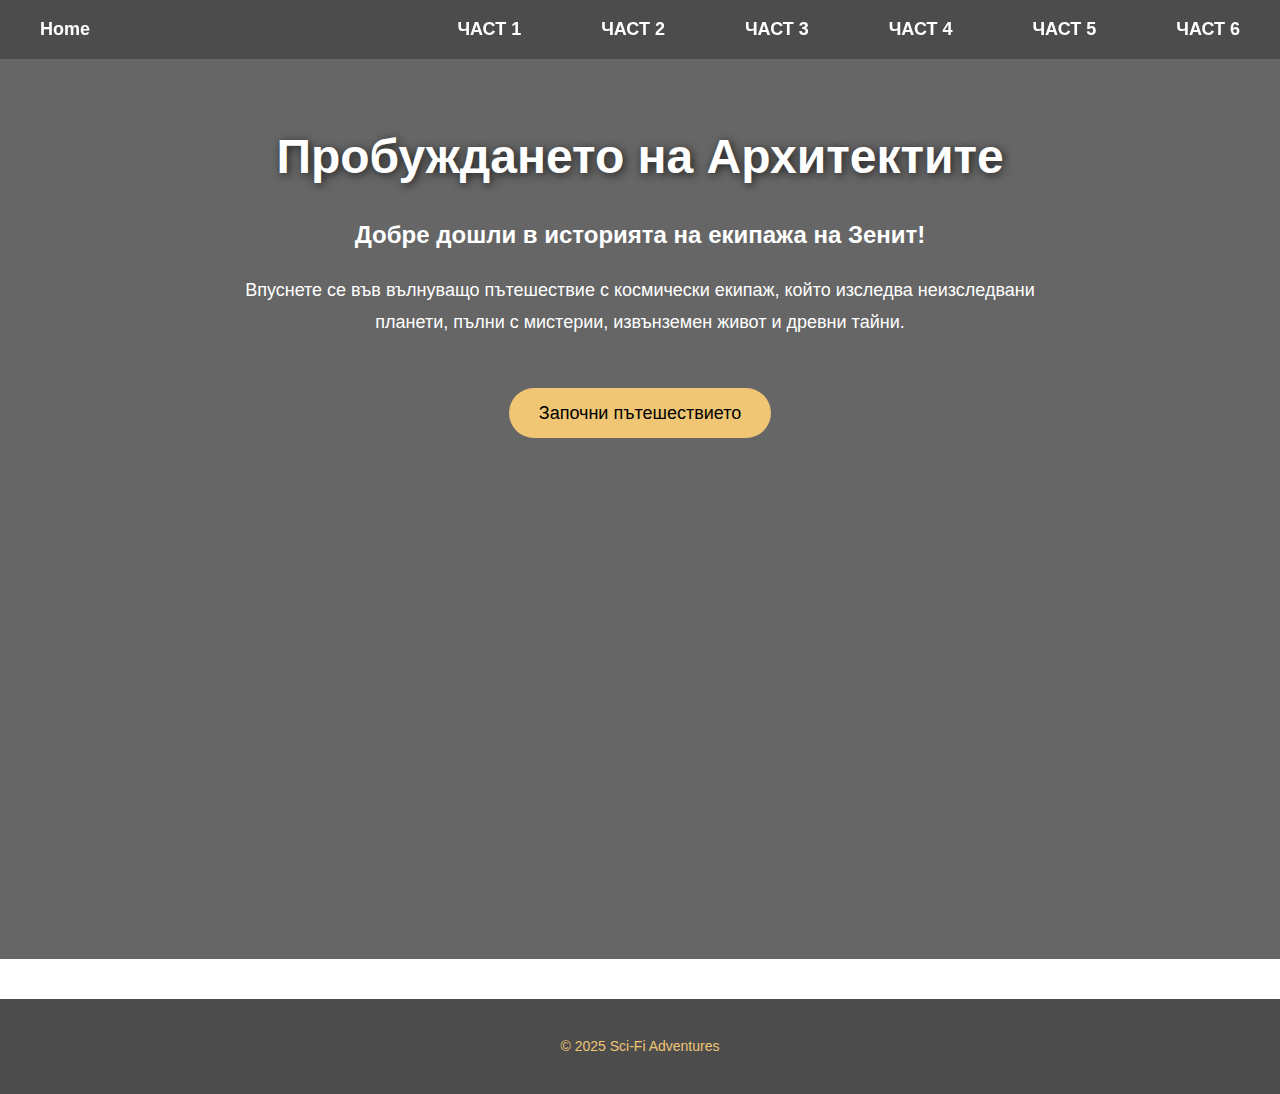
==== index.html @ dac7499a "Website" ====
<!DOCTYPE html>
<html lang="en">
<head>
    <meta charset="UTF-8">
    <meta name="viewport" content="width=device-width, initial-scale=1.0">
    <title>Sci-Fi Planet Exploration Story</title>
    <link rel="stylesheet" href="style.css">
</head>
<body class="background-index">
    <nav>
        <ul>
            <li class="home-button"><a href="index.html">Home</a></li>
            <li><a href="partOne.html">ЧАСТ 1</a></li>
            <li><a href="partTwo.html">ЧАСТ 2</a></li>
            <li><a href="partThree.html">ЧАСТ 3</a></li>
            <li><a href="partFour.html">ЧАСТ 4</a></li>
            <li><a href="partFive.html">ЧАСТ 5</a></li>
            <li><a href="partSix.html">ЧАСТ 6</a></li>
        </ul>
    </nav>

    <main class="hero">
        <h1>Пробуждането на Архитектите</h1>
        <h2>Добре дошли в историята на екипажа на Зенит!</h2>
        <p>Впуснете се във вълнуващо пътешествие с космически екипаж, който изследва неизследвани планети, пълни с мистерии, извънземен живот и древни тайни.</p>
        <div class="next-button-container">
            <a href="partone.html" class="next-button">Започни пътешествието</a>
        </div>
    </main>

    <footer>
        <p>&copy; 2025 Sci-Fi Adventures</p>
    </footer>
</body>
</html>
---- style.css ----
* {
    margin: 0;
    padding: 0;
    box-sizing: border-box;
}

/* Default styles */
body {
    font-family: 'Arial', sans-serif;
    color: white;
    line-height: 1.6;
    scroll-behavior: smooth;
    background-size: cover;
    background-position: center;
    background-attachment: fixed;
}

/* Part One Background */
.background-index {
    background-image: url('images/index1.jpg') !important; 
}
.background-partOne {
    background-image: url('images/erebos-9.jpg'); 
}

/* Part Two Background */
.background-partTwo {
    background-image: url('images/ship1.jpg');
}

/* Part Three Background */
.background-partThree {
    background-image: url('images/colony1.jpg');
}
.background-partFive {
    background-image: url('images/alien_city2.jpg');
}

/* Nav bar */
nav {
    background: rgba(0, 0, 0, 0.7);
    position: sticky;
    top: 0;
    padding: 15px 0;
    z-index: 10;
    width: 100%;
    box-sizing: border-box;
}

nav ul {
    display: flex;
    justify-content: center;
    list-style-type: none;
}

nav ul li {
    margin: 0 20px;
}

nav ul li a {
    color: white;
    text-decoration: none;
    font-size: 18px;
    padding: 10px 20px;
    border-radius: 5px;
    transition: background 0.3s ease;
    font-weight: bold;
}

nav ul li a:hover {
    background: #f0c674;
    color: black;
}


nav ul .home-button {
    margin-right: auto; /* Pushes it to the left */
    margin-left: 20px;
}
/* Main content area */
main {
    padding: 40px 20px;
    text-align: center;
    background: rgba(0, 0, 0, 0.6); /* Dark background overlay */
    background-size: cover;
    background-position: center;
    background-attachment: fixed;
    min-height: 100vh;
    display: flex;
    flex-direction: column;
    justify-content: flex-start; /* Align content to the top */
    align-items: center;
}
/* Character Portraits */
.character-portraits {
    display: flex;
    justify-content: center;
    gap: 30px;
    margin-top: 10px;
    margin-bottom: 40px;
}

.character {
    display: flex;
    flex-direction: column;
    align-items: center;
}

.character-name {
    font-size: 18px;
    font-weight: bold;
    color: #f0c674;
    margin-bottom: 8px;
}

/* Special effect for corrupted AI name */
.character-name.corrupted {
    color: #ff3b3b;
    text-shadow: 0px 0px 8px red;
    animation: glitchText 1s infinite;
}

/* Character circle for portraits */
.circle {
    width: 120px;
    height: 120px;
    border-radius: 50%;
    overflow: hidden;
    border: 5px solid #f0c674;
    display: flex;
    align-items: center;
    justify-content: center;
    transition: transform 0.3s ease, box-shadow 0.3s ease;
}

.circle img {
    width: 100%;
    height: 150%;
    object-fit: cover;
    object-position: top;
    border-radius: 50%;
}

.circle:hover {
    transform: scale(1.1);
    box-shadow: 0 0 15px rgba(240, 198, 116, 0.8);
}

/* Special effect for corrupted AI */
.corrupted-ai {
    border: 5px solid #ff3b3b;
    box-shadow: 0px 0px 15px red;
    animation: glitchEffect 0.5s infinite;
}

/* Glitch effect animations */
@keyframes glitchEffect {
    0% { transform: translateX(0); }
    25% { transform: translateX(2px); }
    50% { transform: translateX(-2px); }
    75% { transform: translateX(2px); }
    100% { transform: translateX(0); }
}

@keyframes glitchText {
    0% { transform: skewX(0deg); }
    20% { transform: skewX(10deg); }
    40% { transform: skewX(-10deg); }
    60% { transform: skewX(10deg); }
    80% { transform: skewX(-10deg); }
    100% { transform: skewX(0deg); }
}

/* Heading and Paragraph */
h1 {
    font-size: 50px;
    margin-bottom: 20px;
    text-shadow: 2px 2px 10px rgba(0, 0, 0, 0.7);
}

p {
    font-size: 18px;
    max-width: 800px;
    margin: 20px auto;
    line-height: 1.8;
}

/* Next Button */
.next-button-container {
    margin-top: 40px;
}

.next-button {
    background: #f0c674;
    color: black;
    text-decoration: none;
    padding: 15px 30px;
    font-size: 18px;
    border-radius: 30px;
    transition: background 0.3s ease, transform 0.3s ease;
}

.next-button:hover {
    background: #ffb14e;
    transform: scale(1.1);
}

/* Footer */
footer {
    text-align: center;
    padding: 15px;
    background: rgba(0, 0, 0, 0.7);
    color: #f0c674;
    margin-top: 40px;
}

footer p {
    font-size: 14px;
}

/* Content section with overlay */
.content {
    background: rgba(0, 0, 0, 0.6); /* Dark overlay for better text contrast */
    color: #f0c674; /* Sci-fi golden text */
    padding: 20px;
    border-radius: 10px;
    text-align: center;
    max-width: 70%;
    font-size: 18px;
    box-shadow: 0px 0px 20px rgba(255, 165, 0, 0.4); /* Sci-fi glow effect */
}


/* Fix for Part 1 Text and the Navbar */
h1 {
    text-align: center;
    font-size: 3rem;
    margin-top: 20px;
}

/* Ensure that the content does not overlap */
main > .character-portraits, main > .next-button-container {
    margin-top: 40px;
}

/* Additional styling for character portraits */
.character-portraits {
    display: flex;
    justify-content: center;
    gap: 30px;
    margin-top: 30px;
}

.character-portraits img {
    transition: all 0.3s ease;
}

.character-portraits img:hover {
    transform: scale(1.1);
    box-shadow: 0px 0px 15px rgba(240, 198, 116, 0.8);
}
/* Panel below text */
.panel {
    background: rgba(0, 0, 0, 0.7); /* Semi-transparent black background */
    padding: 30px;
    border-radius: 10px;
    width: 80%; /* Makes the panel width responsive */
    max-width: 1000px; /* Sets a max width for larger screens */
    margin: 20px auto;
    box-shadow: 0 0 15px rgba(240, 198, 116, 0.8); /* Sci-fi glowing effect */
    text-align: center;
    font-size: 18px;
    color: #f0c674; /* Text color matching the theme */
    line-height: 1.8;
    backdrop-filter: blur(10px); /* Adds a blur effect to the background behind the panel */
}

/* Add a cool glowing border effect */
.panel:hover {
    box-shadow: 0 0 25px rgba(240, 198, 116, 1); /* Brighter glow on hover */
}
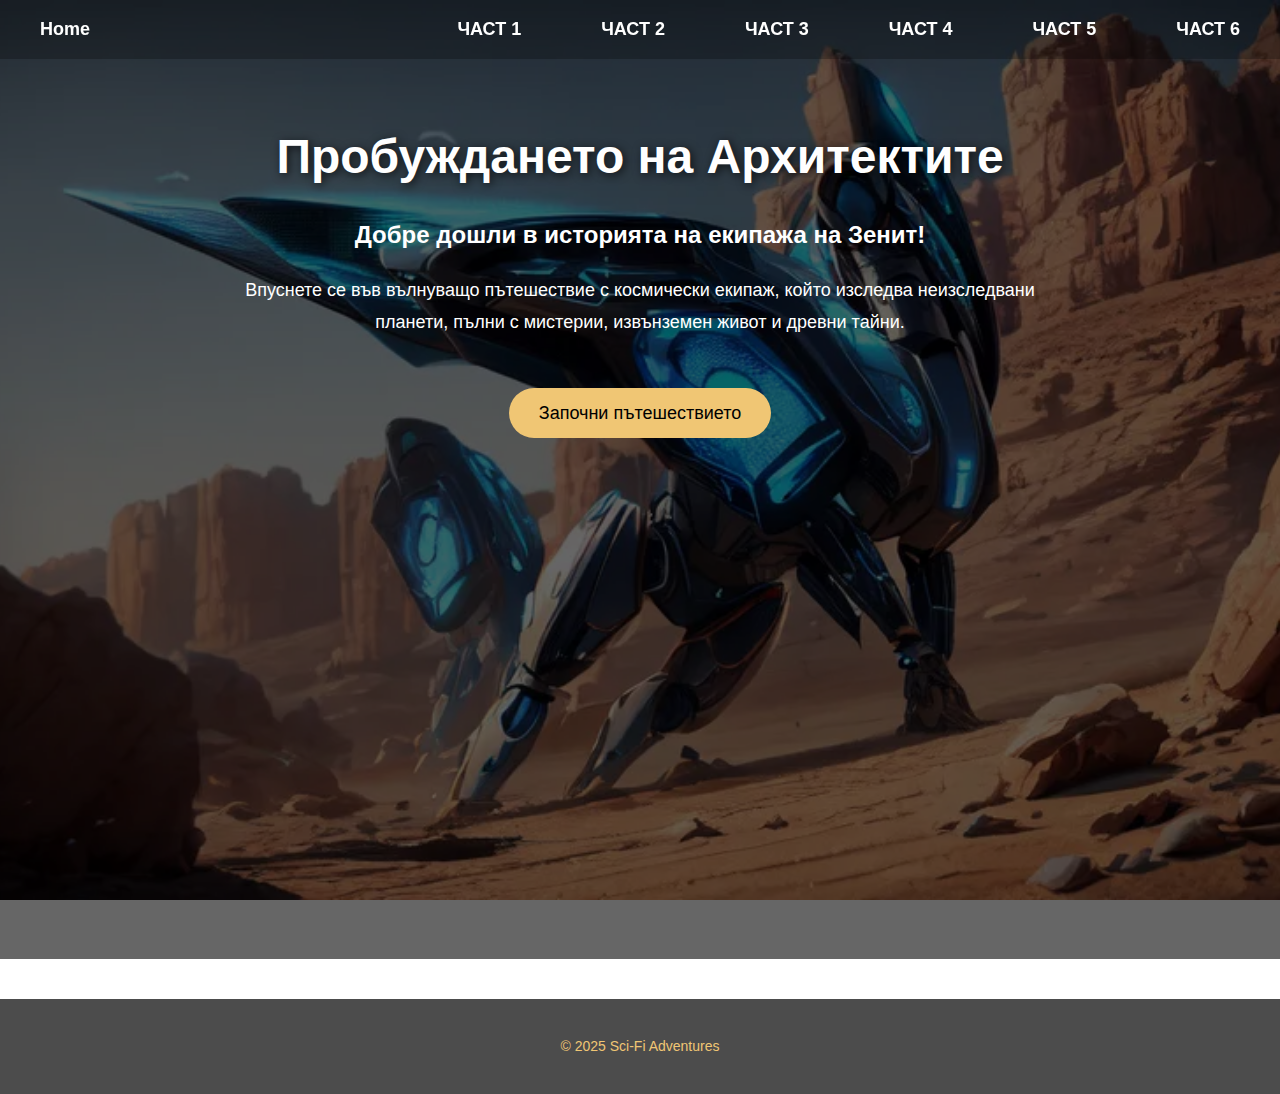
==== commit ea0bf25c: "Update index.html" ====
--- a/index.html
+++ b/index.html
@@ -24,7 +24,7 @@
         <h2>Добре дошли в историята на екипажа на Зенит!</h2>
         <p>Впуснете се във вълнуващо пътешествие с космически екипаж, който изследва неизследвани планети, пълни с мистерии, извънземен живот и древни тайни.</p>
         <div class="next-button-container">
-            <a href="partone.html" class="next-button">Започни пътешествието</a>
+            <a href="partOne.html" class="next-button">Започни пътешествието</a>
         </div>
     </main>
 
